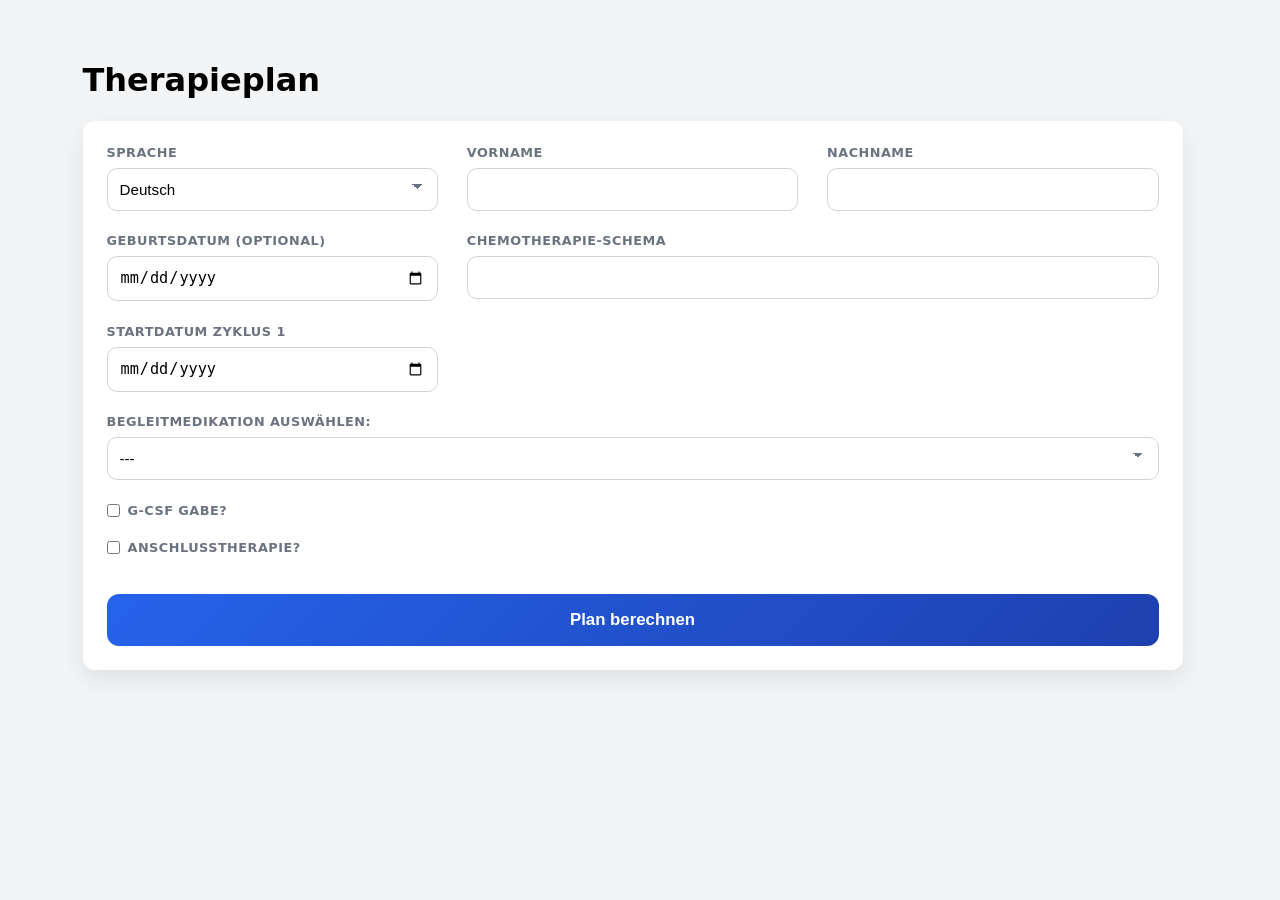
==== index.html @ 1ef846e5 "refactor: all JSON defitinitions (schemas for Cacles, support medication and gcsf) are now included " ====
<!DOCTYPE html>
<html lang="de">
<head>
<meta charset="UTF-8">
<title>Therapieplan – Onkologie</title>
<link rel="icon" type="image/x-icon" href="/favicon.ico" sizes="any">
<link rel="shortcut icon" type="image/x-icon" href="/favicon.ico">
<link rel="apple-touch-icon" href="/favicon.ico">
<meta name="theme-color" content="#2563eb">
<link rel="shortcut icon" href="favicon.ico">

<style>
  * {
    box-sizing: border-box;
  }
  html {
    scrollbar-gutter: stable;
  }
  :root {
    --primary: #2563eb;          /* Hauptblau */
    --primary-dark: #1e40af;     /* dunkler für Hover */
    --primary-light: #dbeafe;    /* helles Blau */
    --table-stripe: #f1f5f9;     /* sehr dezentes Grau-Blau */
    --text-dark: #1f2937;
  }
  body { font-family: system-ui, sans-serif; background:#f3f4f6; padding:2rem; }
  .container { max-width:1100px; margin:auto; }

  form, .plan {
    background:#fff; padding:1.5rem; border-radius:12px; margin-bottom:2rem;
    box-shadow:0 10px 25px rgba(0,0,0,0.08);
  }
  /* Formular als sauberes Grid */
  form {
    display: grid;
    grid-template-columns: 1fr 1fr 1fr;
    gap: 1.4rem 1.8rem;
    align-items: start;
  }

  /* Label als Block */
  form label {
    display: block;
    font-size: 0.8rem;
    text-transform: uppercase;
    letter-spacing: 0.5px;
    color: #6b7280;
  }
  form label input[type="checkbox"] {
    width: auto;
    margin: 0;
  }

  form label:has(input[type="checkbox"]) {
    display: flex;
    align-items: center;
    gap: 0.5rem;
  }
  /* Inputs */
  form input,
  form select {
    display: block;
    width: 100%;
    margin-top: 0.5rem;
    padding: 0.75rem;
    border-radius: 10px;
    border: 1px solid #d1d5db;
    font-size: 0.95rem;
    background: #fff;
    transition: all 0.2s ease;
  }

  form input:focus,
  form select:focus {
    outline: none;
    border-color: #2563eb;
    box-shadow: 0 0 0 3px rgba(37,99,235,0.15);
  }

  form select {
    appearance: none;
    -webkit-appearance: none;
    -moz-appearance: none;

    background-image:
      linear-gradient(45deg, transparent 50%, #6b7280 50%),
      linear-gradient(135deg, #6b7280 50%, transparent 50%);
    background-position:
      calc(100% - 20px) calc(50% - 3px),
      calc(100% - 15px) calc(50% - 3px);
    background-size: 5px 5px, 5px 5px;
    background-repeat: no-repeat;

    padding-right: 2.2rem;
  }
  /* Button volle Breite */
  form button {
    grid-column: 1 / -1;
    margin-top: 1rem;
    padding: 1rem;
    font-size: 1.05rem;
    border-radius: 12px;
    background: linear-gradient(135deg, var(--primary), var(--primary-dark));
    transition: transform 0.15s ease, box-shadow 0.15s ease;
  }

  form button:hover {
    transform: translateY(-2px);
    box-shadow: 0 8px 22px rgba(0,0,0,0.15);
  }


  label { font-weight:600; font-size:0.85rem; display:block; }
  input, button { width:100%; padding:0.6rem; margin-top:0.25rem; }
  button {
    background:#2563eb; color:#fff; border:none; border-radius:8px;
    font-weight:600; cursor:pointer;
  }
  .schema-field {
    grid-column: span 2;
  }

  .start-field {
    grid-column: span 1;
  }
  .warning { color:#2563eb; font-weight:600; }

  /* ===== Grafik-Styles ===== */
  .weekday-header{
    display:grid; grid-template-columns:repeat(7,1fr);
    text-align:center; font-weight:600; font-size:0.75rem;
    margin-bottom:6px; color:#374151;
  }
  .grid{ display:grid; grid-template-columns:repeat(7,1fr); gap:6px; }
  .day {
    border: 1px solid #e5e7eb;
    border-radius: 8px;
    min-height: 110px;
    padding: 10px 5px; /* Etwas mehr vertikaler Platz */
    background: #ecedef;
    position: relative;
    display: flex;
    /* Dies zentriert die Balken und Icons horizontal als Gruppe */
    justify-content: center; 
    align-items: stretch;
    gap: 12px; /* Abstand zwischen Balken und Icons */
  }

  .day.weekend{ background:#c4c6ca; }
  .day.holiday{ outline:2px solid #2563eb; outline-offset:-2px; }
  
  .therapy-bars {
    display: flex;
    gap: 5px;
    flex-shrink: 0;
    /* Kein festes 'width' mehr, damit es sich zentriert */
  }

  .bar {
    width: 30px; /* Hier die Breite der Balken einstellen - jetzt breiter */
    border-radius: 8px;
    display: flex;
    align-items: center;
    justify-content: center;
    font-weight: 800; /* Noch etwas fetter für bessere Lesbarkeit */
    color: #fff;
    font-size: 0.7rem;
    box-shadow: inset 0 0 4px rgba(0,0,0,0.15);
    /* Schreibt den Buchstaben vertikal, falls er zu breit für 15px ist */
    writing-mode: vertical-rl; 
    text-orientation: upright;
    padding: 4px 0;

  }

  .day-content {
    /* Kein 'flex: 1' mehr, damit die Gruppe in der Mitte bleibt */
    display: flex;
    flex-direction: column;
    justify-content: center;
    align-items: center;
  }

  .icon-block {
    text-align: center;
  }

  .icon {
    font-size: 2.2rem;
    line-height: 1;
    margin-bottom: 2px;
  }

  .icon-label {
    font-size: 0.65rem;
    font-weight: 700;
    color: #374151;
    white-space: nowrap;
  }

  .day-label {
    position: absolute;
    bottom: 4px;
    right: 6px;
    font-size: 0.7rem;
    font-weight: 800;
    color: #9ca3af;
  }

  .followup-separator td {
    text-align: center;
    font-weight: 700;
    padding: 1rem;
    background: #e0ecff;
    border-top: 2px solid var(--primary);
    border-bottom: 2px solid var(--primary);
  }
  .legend { display:flex; flex-wrap:wrap; gap:16px; font-size:0.8rem; margin-top: 1rem; }
  .legend-item { display:flex; align-items:center; gap:8px; }
  .legend-bar { width:18px; height:18px; border-radius:4px; }

  table {
    width: 100%;
    border-collapse: separate; /* wichtig für runde Ecken */
    border-spacing: 0;
    margin-top: 1.5rem;
    font-size: 0.9rem;
    border-radius: 12px;
    overflow: hidden;
    box-shadow: 0 4px 14px rgba(0,0,0,0.06);
  }

  /* Header */
  th {
    background: var(--primary);
    color: white;
    padding: 0.75rem;
    text-transform: uppercase;
    font-size: 0.75rem;
    letter-spacing: 0.6px;
    text-align: left;
  }

  /* Runde obere Ecken */
  th:first-child { border-top-left-radius: 12px; }
  th:last-child  { border-top-right-radius: 12px; }

  /* Zellen */
  td {
    padding: 0.7rem 0.8rem;
    color: var(--text-dark);
  }

  /* Zebra-Streifen */
  tbody tr:nth-child(even) {
    background: var(--table-stripe);
  }

  /* Hover dezenter */
  tbody tr:hover {
    background: var(--primary-light);
  }

  /* Letzte Zeile abrunden */
  tbody tr:last-child td:first-child {
    border-bottom-left-radius: 12px;
  }
  tbody tr:last-child td:last-child {
    border-bottom-right-radius: 12px;
  }

  .warning {
    font-weight: 600;
    color: #b91c1c;
  }
  .schema-info {
    margin-top: 12px;
    font-size: 0.9rem;
    color: #374151;
    padding-top: 8px;
    border-top: 1px solid #e5e7eb;
  }


    /* Date-Input optisch an andere Felder angleichen */
    form input[type="date"] {
      height: auto;
      line-height: 1.0;
      padding: 0.75rem;
    }
    form input[type="date"]::-webkit-date-and-time-value {
      text-align: left;
    }

    .gcsf-row {
      grid-column: 1 / -1;
      display: grid;
      grid-template-columns: 1fr 1fr;
      gap: 1.4rem 1.8rem;
    }
  .page-break-before {
    page-break-before: always;     /* alt */
    break-before: page;            /* modern */
  }
  /* ===== DRUCK-LOGIK ===== */
  @media print {

  form,
  .no-print,
  h1#title {
    display: none !important;
  }

  body {
    background: #fff;
    margin: 0;
    padding: 0;
  }

  .container {
    max-width: 100%;
    margin: 0;
  }

  .plan {
    box-shadow: none;
    border: none;
    padding: 0;
  }

  /* Standard: alles verstecken */
  #graphic,
  #legend,
  #table,
  #print-footer,
  #supportGraphic,
  #supportPlan {
    display: none;
  }

  /* ===== Grafikdruck ===== */
  body.print-graphic #graphic,
  body.print-graphic #legend,
  body.print-graphic #patient,
  body.print-graphic #print-footer {
    display: block !important;
  }

  body.print-graphic {
    page: graphicPage;
  }

  body.print-support #supportGraphic,
  body.print-support #patient,
  body.print-support #print-footer {
    display: block !important;
  }

  body.print-support {
    page: supportPage;
  }

  .support-week {
    break-inside: avoid;
    page-break-inside: avoid;
  }

  .support-cycle {
    break-inside: avoid;
    page-break-inside: avoid;
  }

  @page supportPage {
    size: A4 landscape;
    margin: 15mm;
  }

  @page graphicPage {
    size: A4 landscape;
    margin: 10mm;
  }

  /* ===== Tabellendruck ===== */
  body.print-table #table,
  body.print-table #patient,
  body.print-table #print-footer {
    display: block !important;
    font-size: 0.8rem;   /* vorher ~0.9rem */

  }

  body.print-table {
    page: tablePage;
  }

  body.print-table th,
  body.print-table td {
    font-size: 0.8rem;
    padding: 4px 6px;    /* etwas kompakter */
  }

  @page tablePage {
    size: A4 portrait;
    margin: 15mm;
  }

  thead {
    display: table-header-group;
  }

  tr {
    page-break-inside: avoid;
  }

  * {
    -webkit-print-color-adjust: exact !important;
    print-color-adjust: exact !important;
  }
}
</style>
</head>

<body>
<div class="container">
  <h1 id="title" data-i18n="therapyPlanCreation"></h1>

  <form id="therapyForm">
    <label>
      <span data-i18n="language"></span>
      <select id="languageSelect">
        <option value="de">Deutsch</option>
        <option value="en">English</option>
        <option value="tr">Türkçe</option>
        <option value="pl">Polski</option>
        <option value="ru">Русский</option>
        <option value="ua">Українська</option>
      </select>
    </label>
    <label>Vorname<input id="vorname" required></label>
    <label>Nachname<input id="nachname" required></label>
    <label>Geburtsdatum (optional)
      <input type="date" id="geburt" autocomplete="off">
    </label>
    <label class="schema-field">
      Chemotherapie-Schema
      <input list="schemaList" id="schemaInput" required>
      <datalist id="schemaList"></datalist>
    </label>

    <label class="start-field">
      Startdatum Zyklus 1
      <input type="date" id="startdatum" required>
    </label>
    <label style="grid-column: 1 / -1;">
      Begleitmedikation auswählen:
      <select id="supportSelect"></select>
    </label>
    <label style="grid-column: 1 / -1;">
      <input type="checkbox" id="gcsfEnabled">
      G-CSF Gabe?
    </label>

    <div class="gcsf-row" id="gcsfRow" style="display:none;">
      <label id="gcsfWrapper">
        Präparat auswählen:
        <select id="gcsfSelect">
          <option value="Pegfilgrastim" selected>Pegfilgrastim</option>
          <option value="Lipegfilgrastim">Lipegfilgrastim</option>
          <option value="Efbemalenograstim">Efbemalenograstim</option>
          <option value="Filgrastim">Filgrastim</option>
        </select>
      </label>

      <label id="gcsfDayWrapper">
        Applikationstag:
        <select id="gcsfDay">
          <option value="2">d2</option>
          <option value="3">d3</option>
        </select>
      </label>
    </div>

    <label style="grid-column: 1 / -1;">    
      <input type="checkbox" id="hasFollowUp">
      Anschlusstherapie?
    </label>

    <label id="followUpWrapper" style="display:none; grid-column: 1 / -1;">
      Folgetherapie auswählen:
      <select id="followUpSelect"></select>
    </label>

    <label id="supportFollowUpWrapper" style="display:none; grid-column: 1 / -1;">
      Begleitmedikation Folgetherapie:
      <select id="supportFollowUpSelect"></select>
    </label>
    <label id="gcsfFollowUpToggle" style="display:none; grid-column: 1 / -1;">
      <input type="checkbox" id="gcsfEnabledFollow">
      G-CSF Gabe (Folgetherapie)?
    </label>

    <div class="gcsf-row" id="gcsfRowFollow" style="display:none;">
      <label>
        Präparat auswählen:
        <select id="gcsfSelectFollow">
          <option value="Pegfilgrastim" selected>Pegfilgrastim</option>
          <option value="Lipegfilgrastim">Lipegfilgrastim</option>
          <option value="Efbemalenograstim">Efbemalenograstim</option>
          <option value="Filgrastim">Filgrastim</option>
        </select>
      </label>

      <label id="gcsfDayWrapperFollow">
        Applikationstag:
        <select id="gcsfDayFollow">
          <option value="2">d2</option>
          <option value="3">d3</option>
        </select>
      </label>
    </div>
    <button type="submit">Plan berechnen</button>
  </form>

  <div class="plan" id="plan" style="display:none">
    <div id="patient"></div>
    
    <div id="graphic-container">
        <h2 class="no-print" data-i18n="graphicOverview"></h2>
        <div id="graphic"></div>
    </div>

    <div class="no-print" style="margin:2rem 0; display:flex; gap:1rem; background: #eee; padding: 1rem; border-radius: 8px;">
        <button type="button" onclick="printGraphic()">Grafik drucken (Querformat)</button>
        <button type="button" onclick="printTable()">Tabelle drucken (Hochformat)</button>
        <button type="button" id="printSupportBtn" onclick="printSupport()">
          Begleitmedikation drucken
        </button>
    </div>

    <div id="table-container">
        <h2 class="no-print" data-i18n="tableOverview"></h2>
        <div id="table"></div>
        <div id="supportGraphic"></div>
        <div id="supportPlan"></div>
    </div>
    <div id="print-footer" class="print-footer">
      <hr>
      <p data-i18n-html="footerBlock"></p>
    </div>
  </div>
</div>
<script src="js/chemoSchemas.js"></script>
<script src="js/supportSchemas.js"></script>
<script src="js/gcsfSchemas.js"></script>
<script src="js/i18n.js"></script>
<script src="js/app.js"></script>

</body>
</html>
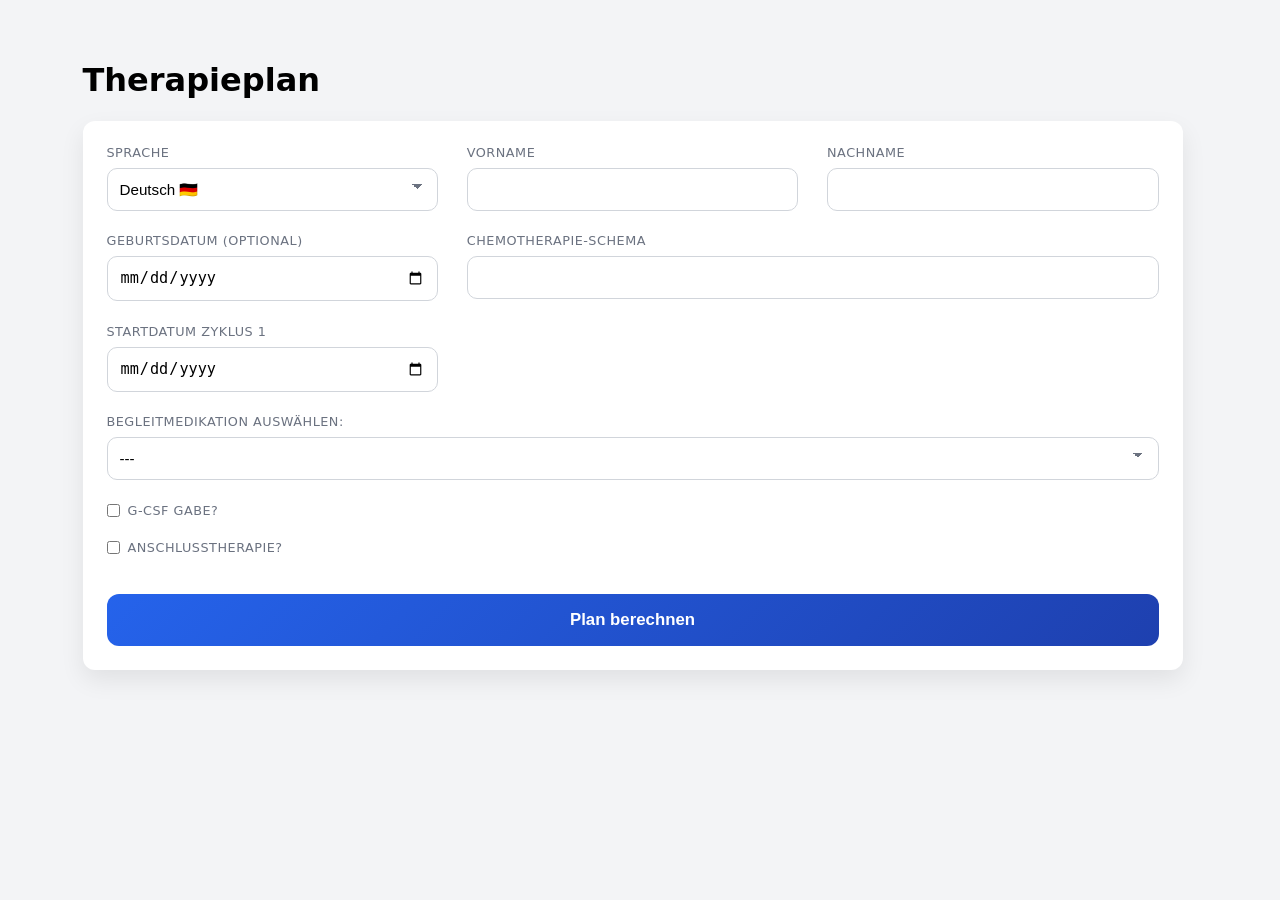
==== commit 56a27db7: "feature: add support for public holidays in all languages, based on NRW calendar NOTE: At this stage" ====
--- a/index.html
+++ b/index.html
@@ -9,415 +9,7 @@
 <meta name="theme-color" content="#2563eb">
 <link rel="shortcut icon" href="favicon.ico">
 
-<style>
-  * {
-    box-sizing: border-box;
-  }
-  html {
-    scrollbar-gutter: stable;
-  }
-  :root {
-    --primary: #2563eb;          /* Hauptblau */
-    --primary-dark: #1e40af;     /* dunkler für Hover */
-    --primary-light: #dbeafe;    /* helles Blau */
-    --table-stripe: #f1f5f9;     /* sehr dezentes Grau-Blau */
-    --text-dark: #1f2937;
-  }
-  body { font-family: system-ui, sans-serif; background:#f3f4f6; padding:2rem; }
-  .container { max-width:1100px; margin:auto; }
-
-  form, .plan {
-    background:#fff; padding:1.5rem; border-radius:12px; margin-bottom:2rem;
-    box-shadow:0 10px 25px rgba(0,0,0,0.08);
-  }
-  /* Formular als sauberes Grid */
-  form {
-    display: grid;
-    grid-template-columns: 1fr 1fr 1fr;
-    gap: 1.4rem 1.8rem;
-    align-items: start;
-  }
-
-  /* Label als Block */
-  form label {
-    display: block;
-    font-size: 0.8rem;
-    text-transform: uppercase;
-    letter-spacing: 0.5px;
-    color: #6b7280;
-  }
-  form label input[type="checkbox"] {
-    width: auto;
-    margin: 0;
-  }
-
-  form label:has(input[type="checkbox"]) {
-    display: flex;
-    align-items: center;
-    gap: 0.5rem;
-  }
-  /* Inputs */
-  form input,
-  form select {
-    display: block;
-    width: 100%;
-    margin-top: 0.5rem;
-    padding: 0.75rem;
-    border-radius: 10px;
-    border: 1px solid #d1d5db;
-    font-size: 0.95rem;
-    background: #fff;
-    transition: all 0.2s ease;
-  }
-
-  form input:focus,
-  form select:focus {
-    outline: none;
-    border-color: #2563eb;
-    box-shadow: 0 0 0 3px rgba(37,99,235,0.15);
-  }
-
-  form select {
-    appearance: none;
-    -webkit-appearance: none;
-    -moz-appearance: none;
-
-    background-image:
-      linear-gradient(45deg, transparent 50%, #6b7280 50%),
-      linear-gradient(135deg, #6b7280 50%, transparent 50%);
-    background-position:
-      calc(100% - 20px) calc(50% - 3px),
-      calc(100% - 15px) calc(50% - 3px);
-    background-size: 5px 5px, 5px 5px;
-    background-repeat: no-repeat;
-
-    padding-right: 2.2rem;
-  }
-  /* Button volle Breite */
-  form button {
-    grid-column: 1 / -1;
-    margin-top: 1rem;
-    padding: 1rem;
-    font-size: 1.05rem;
-    border-radius: 12px;
-    background: linear-gradient(135deg, var(--primary), var(--primary-dark));
-    transition: transform 0.15s ease, box-shadow 0.15s ease;
-  }
-
-  form button:hover {
-    transform: translateY(-2px);
-    box-shadow: 0 8px 22px rgba(0,0,0,0.15);
-  }
-
-
-  label { font-weight:600; font-size:0.85rem; display:block; }
-  input, button { width:100%; padding:0.6rem; margin-top:0.25rem; }
-  button {
-    background:#2563eb; color:#fff; border:none; border-radius:8px;
-    font-weight:600; cursor:pointer;
-  }
-  .schema-field {
-    grid-column: span 2;
-  }
-
-  .start-field {
-    grid-column: span 1;
-  }
-  .warning { color:#2563eb; font-weight:600; }
-
-  /* ===== Grafik-Styles ===== */
-  .weekday-header{
-    display:grid; grid-template-columns:repeat(7,1fr);
-    text-align:center; font-weight:600; font-size:0.75rem;
-    margin-bottom:6px; color:#374151;
-  }
-  .grid{ display:grid; grid-template-columns:repeat(7,1fr); gap:6px; }
-  .day {
-    border: 1px solid #e5e7eb;
-    border-radius: 8px;
-    min-height: 110px;
-    padding: 10px 5px; /* Etwas mehr vertikaler Platz */
-    background: #ecedef;
-    position: relative;
-    display: flex;
-    /* Dies zentriert die Balken und Icons horizontal als Gruppe */
-    justify-content: center; 
-    align-items: stretch;
-    gap: 12px; /* Abstand zwischen Balken und Icons */
-  }
-
-  .day.weekend{ background:#c4c6ca; }
-  .day.holiday{ outline:2px solid #2563eb; outline-offset:-2px; }
-  
-  .therapy-bars {
-    display: flex;
-    gap: 5px;
-    flex-shrink: 0;
-    /* Kein festes 'width' mehr, damit es sich zentriert */
-  }
-
-  .bar {
-    width: 30px; /* Hier die Breite der Balken einstellen - jetzt breiter */
-    border-radius: 8px;
-    display: flex;
-    align-items: center;
-    justify-content: center;
-    font-weight: 800; /* Noch etwas fetter für bessere Lesbarkeit */
-    color: #fff;
-    font-size: 0.7rem;
-    box-shadow: inset 0 0 4px rgba(0,0,0,0.15);
-    /* Schreibt den Buchstaben vertikal, falls er zu breit für 15px ist */
-    writing-mode: vertical-rl; 
-    text-orientation: upright;
-    padding: 4px 0;
-
-  }
-
-  .day-content {
-    /* Kein 'flex: 1' mehr, damit die Gruppe in der Mitte bleibt */
-    display: flex;
-    flex-direction: column;
-    justify-content: center;
-    align-items: center;
-  }
-
-  .icon-block {
-    text-align: center;
-  }
-
-  .icon {
-    font-size: 2.2rem;
-    line-height: 1;
-    margin-bottom: 2px;
-  }
-
-  .icon-label {
-    font-size: 0.65rem;
-    font-weight: 700;
-    color: #374151;
-    white-space: nowrap;
-  }
-
-  .day-label {
-    position: absolute;
-    bottom: 4px;
-    right: 6px;
-    font-size: 0.7rem;
-    font-weight: 800;
-    color: #9ca3af;
-  }
-
-  .followup-separator td {
-    text-align: center;
-    font-weight: 700;
-    padding: 1rem;
-    background: #e0ecff;
-    border-top: 2px solid var(--primary);
-    border-bottom: 2px solid var(--primary);
-  }
-  .legend { display:flex; flex-wrap:wrap; gap:16px; font-size:0.8rem; margin-top: 1rem; }
-  .legend-item { display:flex; align-items:center; gap:8px; }
-  .legend-bar { width:18px; height:18px; border-radius:4px; }
-
-  table {
-    width: 100%;
-    border-collapse: separate; /* wichtig für runde Ecken */
-    border-spacing: 0;
-    margin-top: 1.5rem;
-    font-size: 0.9rem;
-    border-radius: 12px;
-    overflow: hidden;
-    box-shadow: 0 4px 14px rgba(0,0,0,0.06);
-  }
-
-  /* Header */
-  th {
-    background: var(--primary);
-    color: white;
-    padding: 0.75rem;
-    text-transform: uppercase;
-    font-size: 0.75rem;
-    letter-spacing: 0.6px;
-    text-align: left;
-  }
-
-  /* Runde obere Ecken */
-  th:first-child { border-top-left-radius: 12px; }
-  th:last-child  { border-top-right-radius: 12px; }
-
-  /* Zellen */
-  td {
-    padding: 0.7rem 0.8rem;
-    color: var(--text-dark);
-  }
-
-  /* Zebra-Streifen */
-  tbody tr:nth-child(even) {
-    background: var(--table-stripe);
-  }
-
-  /* Hover dezenter */
-  tbody tr:hover {
-    background: var(--primary-light);
-  }
-
-  /* Letzte Zeile abrunden */
-  tbody tr:last-child td:first-child {
-    border-bottom-left-radius: 12px;
-  }
-  tbody tr:last-child td:last-child {
-    border-bottom-right-radius: 12px;
-  }
-
-  .warning {
-    font-weight: 600;
-    color: #b91c1c;
-  }
-  .schema-info {
-    margin-top: 12px;
-    font-size: 0.9rem;
-    color: #374151;
-    padding-top: 8px;
-    border-top: 1px solid #e5e7eb;
-  }
-
-
-    /* Date-Input optisch an andere Felder angleichen */
-    form input[type="date"] {
-      height: auto;
-      line-height: 1.0;
-      padding: 0.75rem;
-    }
-    form input[type="date"]::-webkit-date-and-time-value {
-      text-align: left;
-    }
-
-    .gcsf-row {
-      grid-column: 1 / -1;
-      display: grid;
-      grid-template-columns: 1fr 1fr;
-      gap: 1.4rem 1.8rem;
-    }
-  .page-break-before {
-    page-break-before: always;     /* alt */
-    break-before: page;            /* modern */
-  }
-  /* ===== DRUCK-LOGIK ===== */
-  @media print {
-
-  form,
-  .no-print,
-  h1#title {
-    display: none !important;
-  }
-
-  body {
-    background: #fff;
-    margin: 0;
-    padding: 0;
-  }
-
-  .container {
-    max-width: 100%;
-    margin: 0;
-  }
-
-  .plan {
-    box-shadow: none;
-    border: none;
-    padding: 0;
-  }
-
-  /* Standard: alles verstecken */
-  #graphic,
-  #legend,
-  #table,
-  #print-footer,
-  #supportGraphic,
-  #supportPlan {
-    display: none;
-  }
-
-  /* ===== Grafikdruck ===== */
-  body.print-graphic #graphic,
-  body.print-graphic #legend,
-  body.print-graphic #patient,
-  body.print-graphic #print-footer {
-    display: block !important;
-  }
-
-  body.print-graphic {
-    page: graphicPage;
-  }
-
-  body.print-support #supportGraphic,
-  body.print-support #patient,
-  body.print-support #print-footer {
-    display: block !important;
-  }
-
-  body.print-support {
-    page: supportPage;
-  }
-
-  .support-week {
-    break-inside: avoid;
-    page-break-inside: avoid;
-  }
-
-  .support-cycle {
-    break-inside: avoid;
-    page-break-inside: avoid;
-  }
-
-  @page supportPage {
-    size: A4 landscape;
-    margin: 15mm;
-  }
-
-  @page graphicPage {
-    size: A4 landscape;
-    margin: 10mm;
-  }
-
-  /* ===== Tabellendruck ===== */
-  body.print-table #table,
-  body.print-table #patient,
-  body.print-table #print-footer {
-    display: block !important;
-    font-size: 0.8rem;   /* vorher ~0.9rem */
-
-  }
-
-  body.print-table {
-    page: tablePage;
-  }
-
-  body.print-table th,
-  body.print-table td {
-    font-size: 0.8rem;
-    padding: 4px 6px;    /* etwas kompakter */
-  }
-
-  @page tablePage {
-    size: A4 portrait;
-    margin: 15mm;
-  }
-
-  thead {
-    display: table-header-group;
-  }
-
-  tr {
-    page-break-inside: avoid;
-  }
-
-  * {
-    -webkit-print-color-adjust: exact !important;
-    print-color-adjust: exact !important;
-  }
-}
-</style>
+<link rel="stylesheet" href="css/main.css">
 </head>
 
 <body>
@@ -427,14 +19,14 @@
   <form id="therapyForm">
     <label>
       <span data-i18n="language"></span>
-      <select id="languageSelect">
-        <option value="de">Deutsch</option>
-        <option value="en">English</option>
-        <option value="tr">Türkçe</option>
-        <option value="pl">Polski</option>
-        <option value="ru">Русский</option>
-        <option value="ua">Українська</option>
-      </select>
+        <select id="languageSelect">
+          <option value="de">Deutsch 🇩🇪 </option>
+          <option value="en">English 🇬🇧 </option>
+          <option value="tr">Türkçe 🇹🇷 </option>
+          <option value="pl">Polski 🇵🇱 </option>
+          <option value="ru">Русский 🇷🇺 </option>
+          <option value="ua">Українська 🇺🇦 </option>
+        </select>
     </label>
     <label>Vorname<input id="vorname" required></label>
     <label>Nachname<input id="nachname" required></label>
--- a/css/main.css
+++ b/css/main.css
@@ -0,0 +1,442 @@
+/* ==============================
+   1. BASE / RESET
+============================== */
+  * {
+    box-sizing: border-box;
+  }
+  html {
+    scrollbar-gutter: stable;
+  }
+  :root {
+    --primary: #2563eb;          /* Hauptblau */
+    --primary-dark: #1e40af;     /* dunkler für Hover */
+    --primary-light: #dbeafe;    /* helles Blau */
+    --table-stripe: #f1f5f9;     /* sehr dezentes Grau-Blau */
+    --text-dark: #1f2937;
+  }
+  body { font-family: system-ui, sans-serif; background:#f3f4f6; padding:2rem; }
+/* ==============================
+   2. LAYOUT
+============================== */
+  .container { max-width:1100px; margin:auto; }
+
+/* ==============================
+   3. FORM
+============================== */
+  form, .plan {
+    background:#fff; padding:1.5rem; border-radius:12px; margin-bottom:2rem;
+    box-shadow:0 10px 25px rgba(0,0,0,0.08);
+  }
+  /* Formular als sauberes Grid */
+  form {
+    display: grid;
+    grid-template-columns: 1fr 1fr 1fr;
+    gap: 1.4rem 1.8rem;
+    align-items: start;
+  }
+
+  /* Label als Block */
+  form label {
+    display: block;
+    font-size: 0.8rem;
+    text-transform: uppercase;
+    letter-spacing: 0.5px;
+    color: #6b7280;
+  }
+  form label input[type="checkbox"] {
+    width: auto;
+    margin: 0;
+  }
+
+  form label:has(input[type="checkbox"]) {
+    display: flex;
+    align-items: center;
+    gap: 0.5rem;
+  }
+  /* Inputs */
+  form input,
+  form select {
+    display: block;
+    width: 100%;
+    margin-top: 0.5rem;
+    padding: 0.75rem;
+    border-radius: 10px;
+    border: 1px solid #d1d5db;
+    font-size: 0.95rem;
+    background: #fff;
+    transition: all 0.2s ease;
+  }
+
+  form input:focus,
+  form select:focus {
+    outline: none;
+    border-color: #2563eb;
+    box-shadow: 0 0 0 3px rgba(37,99,235,0.15);
+  }
+
+  form select {
+    appearance: none;
+    -webkit-appearance: none;
+    -moz-appearance: none;
+
+    background-image:
+      linear-gradient(45deg, transparent 50%, #6b7280 50%),
+      linear-gradient(135deg, #6b7280 50%, transparent 50%);
+    background-position:
+      calc(100% - 20px) calc(50% - 3px),
+      calc(100% - 15px) calc(50% - 3px);
+    background-size: 5px 5px, 5px 5px;
+    background-repeat: no-repeat;
+
+    padding-right: 2.2rem;
+  }
+  /* Button volle Breite */
+  form button {
+    grid-column: 1 / -1;
+    margin-top: 1rem;
+    padding: 1rem;
+    font-size: 1.05rem;
+    border-radius: 12px;
+    background: linear-gradient(135deg, var(--primary), var(--primary-dark));
+    border: none;
+    color: #fff;
+    font-weight: 600;
+    cursor: pointer;
+    transition: transform 0.15s ease, box-shadow 0.15s ease;
+  }
+
+  form button:hover {
+    transform: translateY(-2px);
+    box-shadow: 0 8px 22px rgba(0,0,0,0.15);
+  }
+
+  /* Action buttons outside form (print buttons) */
+  .no-print button {
+    flex: 1;
+    padding: 0.9rem 1rem;
+    font-size: 1rem;
+    border-radius: 12px;
+    border: none;
+    background: linear-gradient(135deg, var(--primary), var(--primary-dark));
+    color: #fff;
+    font-weight: 600;
+    cursor: pointer;
+    transition: transform 0.15s ease, box-shadow 0.15s ease;
+  }
+
+  .no-print button:hover {
+    transform: translateY(-2px);
+    box-shadow: 0 8px 22px rgba(0,0,0,0.15);
+  }
+
+
+  input, button { width:100%; padding:0.6rem; margin-top:0.25rem; }
+  .schema-field {
+    grid-column: span 2;
+  }
+
+  .start-field {
+    grid-column: span 1;
+  }
+
+/* ==============================
+   4. GRAPHIC
+============================== */
+  /* ===== Grafik-Styles ===== */
+  .weekday-header{
+    display:grid; grid-template-columns:repeat(7,1fr);
+    text-align:center; font-weight:600; font-size:0.75rem;
+    margin-bottom:6px; color:#374151;
+  }
+  .grid{ display:grid; grid-template-columns:repeat(7,1fr); gap:6px; }
+  .day {
+    border: 1px solid #e5e7eb;
+    border-radius: 8px;
+    min-height: 110px;
+    padding: 10px 5px; /* Etwas mehr vertikaler Platz */
+    background: #ecedef;
+    position: relative;
+    display: flex;
+    /* Dies zentriert die Balken und Icons horizontal als Gruppe */
+    justify-content: center; 
+    align-items: stretch;
+    gap: 12px; /* Abstand zwischen Balken und Icons */
+  }
+
+  .day.weekend{ background:#c4c6ca; }
+  .day.holiday{ outline:2px solid #2563eb; outline-offset:-2px; }
+  
+  .therapy-bars {
+    display: flex;
+    gap: 5px;
+    flex-shrink: 0;
+    /* Kein festes 'width' mehr, damit es sich zentriert */
+  }
+
+  .bar {
+    width: 30px; /* Hier die Breite der Balken einstellen - jetzt breiter */
+    border-radius: 8px;
+    display: flex;
+    align-items: center;
+    justify-content: center;
+    font-weight: 800; /* Noch etwas fetter für bessere Lesbarkeit */
+    color: #fff;
+    font-size: 0.7rem;
+    box-shadow: inset 0 0 4px rgba(0,0,0,0.15);
+    /* Schreibt den Buchstaben vertikal, falls er zu breit für 15px ist */
+    writing-mode: vertical-rl; 
+    text-orientation: upright;
+    padding: 4px 0;
+
+  }
+
+  .day-content {
+    /* Kein 'flex: 1' mehr, damit die Gruppe in der Mitte bleibt */
+    display: flex;
+    flex-direction: column;
+    justify-content: center;
+    align-items: center;
+  }
+
+  .icon-block {
+    text-align: center;
+  }
+
+  .icon {
+    font-size: 2.2rem;
+    line-height: 1;
+    margin-bottom: 2px;
+  }
+
+  .icon-label {
+    font-size: 0.65rem;
+    font-weight: 700;
+    color: #374151;
+    white-space: nowrap;
+  }
+
+  .day-label {
+    position: absolute;
+    bottom: 4px;
+    right: 6px;
+    font-size: 0.7rem;
+    font-weight: 800;
+    color: #9ca3af;
+  }
+
+  .followup-separator td {
+    text-align: center;
+    font-weight: 700;
+    padding: 1rem;
+    background: #e0ecff;
+    border-top: 2px solid var(--primary);
+    border-bottom: 2px solid var(--primary);
+  }
+  .legend { display:flex; flex-wrap:wrap; gap:16px; font-size:0.8rem; margin-top: 1rem; }
+  .legend-item { display:flex; align-items:center; gap:8px; }
+  .legend-bar { width:18px; height:18px; border-radius:4px; }
+
+/* ==============================
+   5. TABLE
+============================== */
+  table {
+    width: 100%;
+    border-collapse: separate; /* wichtig für runde Ecken */
+    border-spacing: 0;
+    margin-top: 1.5rem;
+    font-size: 0.9rem;
+    border-radius: 12px;
+    overflow: hidden;
+    box-shadow: 0 4px 14px rgba(0,0,0,0.06);
+  }
+
+  /* Header */
+  th {
+    background: var(--primary);
+    color: white;
+    padding: 0.75rem;
+    text-transform: uppercase;
+    font-size: 0.75rem;
+    letter-spacing: 0.6px;
+    text-align: left;
+  }
+
+  /* Runde obere Ecken */
+  th:first-child { border-top-left-radius: 12px; }
+  th:last-child  { border-top-right-radius: 12px; }
+
+  /* Zellen */
+  td {
+    padding: 0.7rem 0.8rem;
+    color: var(--text-dark);
+  }
+
+  /* Zebra-Streifen */
+  tbody tr:nth-child(even) {
+    background: var(--table-stripe);
+  }
+
+  /* Hover dezenter */
+  tbody tr:hover {
+    background: var(--primary-light);
+  }
+
+  /* Letzte Zeile abrunden */
+  tbody tr:last-child td:first-child {
+    border-bottom-left-radius: 12px;
+  }
+  tbody tr:last-child td:last-child {
+    border-bottom-right-radius: 12px;
+  }
+
+  .warning {
+    font-weight: 600;
+    color: #b91c1c;
+  }
+  .schema-info {
+    margin-top: 12px;
+    font-size: 0.9rem;
+    color: #374151;
+    padding-top: 8px;
+    border-top: 1px solid #e5e7eb;
+  }
+
+
+    /* Date-Input optisch an andere Felder angleichen */
+    form input[type="date"] {
+      height: auto;
+      line-height: 1.0;
+      padding: 0.75rem;
+    }
+    form input[type="date"]::-webkit-date-and-time-value {
+      text-align: left;
+    }
+
+    .gcsf-row {
+      grid-column: 1 / -1;
+      display: grid;
+      grid-template-columns: 1fr 1fr;
+      gap: 1.4rem 1.8rem;
+    }
+  .page-break-before {
+    page-break-before: always;     /* alt */
+    break-before: page;            /* modern */
+  }
+/* ==============================
+   6. PRINT
+============================== */
+  /* ===== DRUCK-LOGIK ===== */
+  @media print {
+
+  form,
+  .no-print,
+  h1#title {
+    display: none !important;
+  }
+
+  body {
+    background: #fff;
+    margin: 0;
+    padding: 0;
+  }
+
+  .container {
+    max-width: 100%;
+    margin: 0;
+  }
+
+  .plan {
+    box-shadow: none;
+    border: none;
+    padding: 0;
+  }
+
+  /* Standard: alles verstecken */
+  #graphic,
+  #legend,
+  #table,
+  #print-footer,
+  #supportGraphic,
+  #supportPlan {
+    display: none;
+  }
+
+  /* ===== Grafikdruck ===== */
+  body.print-graphic #graphic,
+  body.print-graphic #legend,
+  body.print-graphic #patient,
+  body.print-graphic #print-footer {
+    display: block !important;
+  }
+
+  body.print-graphic {
+    page: graphicPage;
+  }
+
+  body.print-support #supportGraphic,
+  body.print-support #patient,
+  body.print-support #print-footer {
+    display: block !important;
+  }
+
+  body.print-support {
+    page: supportPage;
+  }
+
+  .support-week {
+    break-inside: avoid;
+    page-break-inside: avoid;
+  }
+
+  .support-cycle {
+    break-inside: avoid;
+    page-break-inside: avoid;
+  }
+
+  @page supportPage {
+    size: A4 landscape;
+    margin: 15mm;
+  }
+
+  @page graphicPage {
+    size: A4 landscape;
+    margin: 10mm;
+  }
+
+  /* ===== Tabellendruck ===== */
+  body.print-table #table,
+  body.print-table #patient,
+  body.print-table #print-footer {
+    display: block !important;
+    font-size: 0.8rem;   /* vorher ~0.9rem */
+
+  }
+
+  body.print-table {
+    page: tablePage;
+  }
+
+  body.print-table th,
+  body.print-table td {
+    font-size: 0.8rem;
+    padding: 4px 6px;    /* etwas kompakter */
+  }
+
+  @page tablePage {
+    size: A4 portrait;
+    margin: 15mm;
+  }
+
+  thead {
+    display: table-header-group;
+  }
+
+  tr {
+    page-break-inside: avoid;
+  }
+
+  * {
+    -webkit-print-color-adjust: exact !important;
+    print-color-adjust: exact !important;
+  }
+}
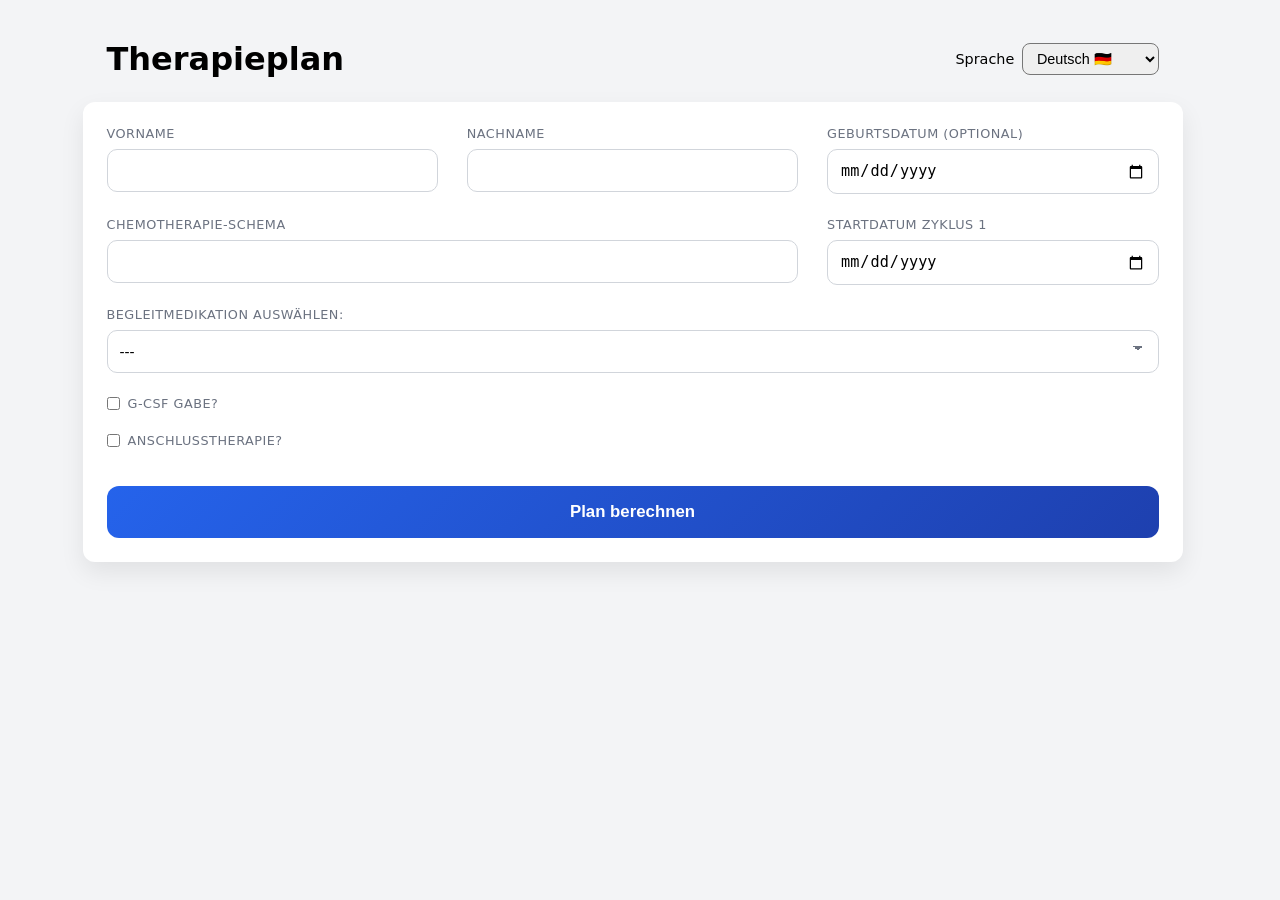
==== commit c5946f1a: "layout: moved language selector out of main form" ====
--- a/index.html
+++ b/index.html
@@ -14,20 +14,24 @@
 
 <body>
 <div class="container">
+<div class="page-header">
   <h1 id="title" data-i18n="therapyPlanCreation"></h1>
 
-  <form id="therapyForm">
+  <div class="language-switch">
     <label>
       <span data-i18n="language"></span>
-        <select id="languageSelect">
-          <option value="de">Deutsch 🇩🇪 </option>
-          <option value="en">English 🇬🇧 </option>
-          <option value="tr">Türkçe 🇹🇷 </option>
-          <option value="pl">Polski 🇵🇱 </option>
-          <option value="ru">Русский 🇷🇺 </option>
-          <option value="ua">Українська 🇺🇦 </option>
-        </select>
+      <select id="languageSelect">
+        <option value="de">Deutsch 🇩🇪</option>
+        <option value="en">English 🇬🇧</option>
+        <option value="tr">Türkçe 🇹🇷</option>
+        <option value="pl">Polski 🇵🇱</option>
+        <option value="ru">Русский 🇷🇺</option>
+        <option value="ua">Українська 🇺🇦</option>
+      </select>
     </label>
+  </div>
+</div>
+  <form id="therapyForm">
     <label>Vorname<input id="vorname" required></label>
     <label>Nachname<input id="nachname" required></label>
     <label>Geburtsdatum (optional)
--- a/css/main.css
+++ b/css/main.css
@@ -21,9 +21,35 @@
   .container { max-width:1100px; margin:auto; }
 
 /* ==============================
-   3. FORM
-============================== */
-  form, .plan {
+   3. FORM AND LANGUAGE SELECTOR
+============================== */
+
+.page-header {
+  display: flex;
+  justify-content: space-between;
+  align-items: center;
+  margin-bottom: 1.5rem;
+  padding: 0 1.5rem;
+}
+
+.page-header h1 {
+  margin: 0;
+}
+
+.language-switch label {
+  display: flex;
+  align-items: center;
+  gap: 0.5rem;
+  font-size: 0.9rem;
+}
+
+.language-switch select {
+  padding: 0.4rem 0.6rem;
+  font-size: 0.9rem;
+  border-radius: 8px;
+}
+
+form, .plan {
     background:#fff; padding:1.5rem; border-radius:12px; margin-bottom:2rem;
     box-shadow:0 10px 25px rgba(0,0,0,0.08);
   }
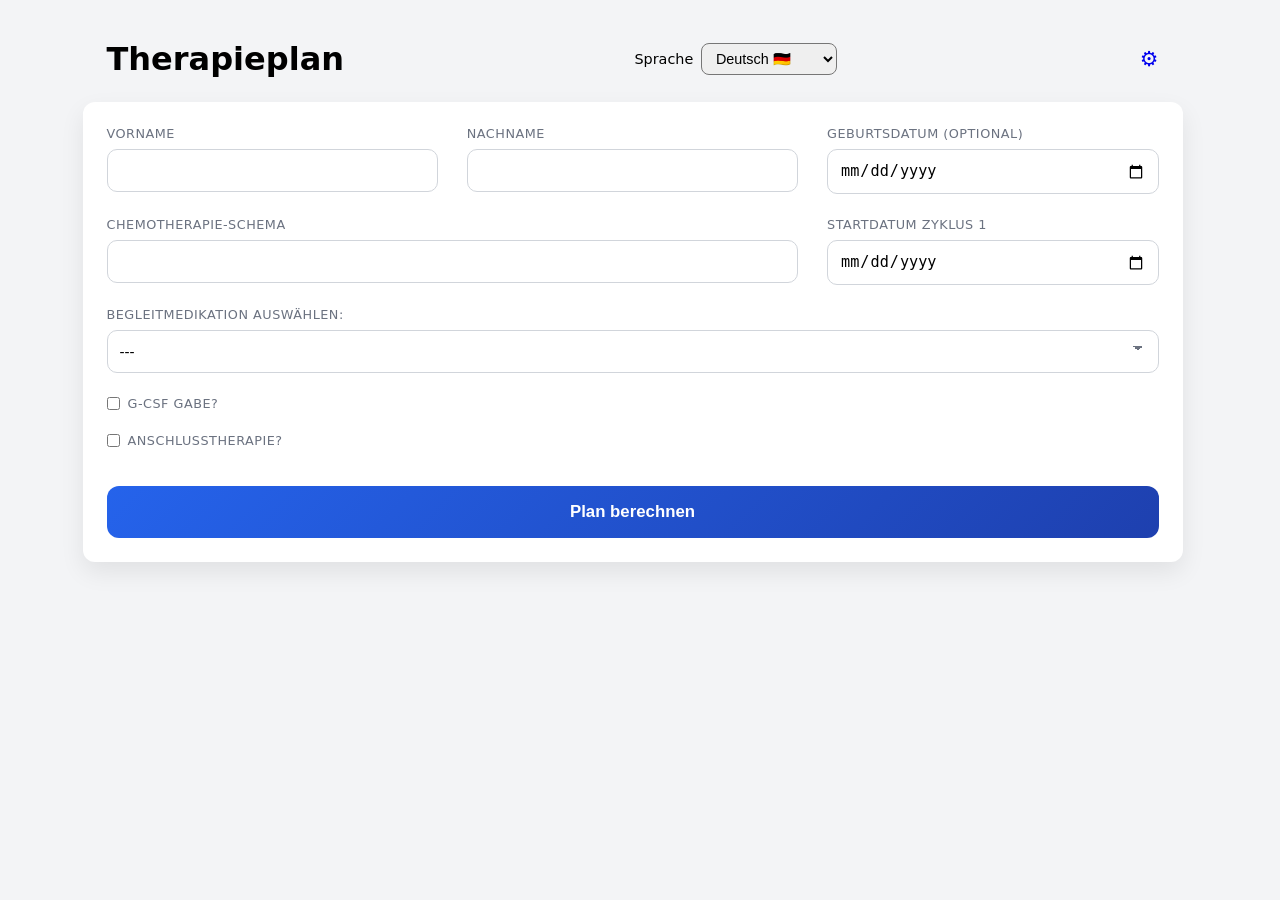
==== commit 6596debe: "feat: add admin.html skeleton with tab navigation and admin.css Adds administration page with 5-tab " ====
--- a/index.html
+++ b/index.html
@@ -30,6 +30,7 @@
       </select>
     </label>
   </div>
+  <a href="admin.html" title="Verwaltung" style="font-size:1.3rem;text-decoration:none;margin-left:0.75rem;">⚙️</a>
 </div>
   <form id="therapyForm">
     <label>Vorname<input id="vorname" required></label>
@@ -121,7 +122,6 @@
     <div id="patient"></div>
     
     <div id="graphic-container">
-        <h2 class="no-print" data-i18n="graphicOverview"></h2>
         <div id="graphic"></div>
     </div>
 
@@ -138,16 +138,19 @@
         <div id="table"></div>
         <div id="supportGraphic"></div>
         <div id="supportPlan"></div>
-    </div>
-    <div id="print-footer" class="print-footer">
-      <hr>
-      <p data-i18n-html="footerBlock"></p>
+        <hr>
+        <div id="print-footer" class="print-footer">
+        </div>
+        <hr>
     </div>
   </div>
 </div>
+<script src="js/config.js"></script>
+<script src="js/persistence.js"></script>
 <script src="js/chemoSchemas.js"></script>
 <script src="js/supportSchemas.js"></script>
 <script src="js/gcsfSchemas.js"></script>
+<script src="js/schemaStore.js"></script>
 <script src="js/i18n.js"></script>
 <script src="js/app.js"></script>
 
--- a/css/main.css
+++ b/css/main.css
@@ -169,6 +169,14 @@
    4. GRAPHIC
 ============================== */
   /* ===== Grafik-Styles ===== */
+
+  .plan-headline {
+    margin: 0 0 1rem 0;
+    font-size: 1.4rem;
+    font-weight: 700;
+    color: #111;
+  }
+
   .weekday-header{
     display:grid; grid-template-columns:repeat(7,1fr);
     text-align:center; font-weight:600; font-size:0.75rem;
@@ -348,6 +356,11 @@
     page-break-before: always;     /* alt */
     break-before: page;            /* modern */
   }
+/* Elemente nur für Druck sichtbar */
+.print-only {
+  display: none;
+}
+
 /* ==============================
    6. PRINT
 ============================== */
@@ -356,7 +369,8 @@
 
   form,
   .no-print,
-  h1#title {
+  h1#title,
+  .page-header {
     display: none !important;
   }
 
@@ -376,8 +390,15 @@
     border: none;
     padding: 0;
   }
-
+  .print-footer-clone {
+    margin-top: 1rem;
+    padding-top: 0.2rem;
+    border-top: 1px solid #000;
+    font-size: 0.85rem;
+  }
   /* Standard: alles verstecken */
+  #title,
+  .language-switch,
   #graphic,
   #legend,
   #table,
@@ -386,13 +407,34 @@
   #supportPlan {
     display: none;
   }
+  
+  body.print-graphic #patient {
+    display: none !important;
+  }
 
   /* ===== Grafikdruck ===== */
-  body.print-graphic #graphic,
-  body.print-graphic #legend,
-  body.print-graphic #patient,
+
+  body.print-graphic #graphic {
+    display: block !important;
+  }
+
+  body.print-graphic #graphic * {
+    visibility: visible !important;
+  }
+
+  /* Globalen Footer im Grafikdruck NICHT anzeigen */
   body.print-graphic #print-footer {
+    display: none !important;
+  }
+
+  /* Print-only Elemente sichtbar */
+  body.print-graphic .print-only {
     display: block !important;
+  }
+
+  /* Bildschirm-Elemente ausblenden */
+  body.print-graphic .no-print {
+    display: none !important;
   }
 
   body.print-graphic {
@@ -465,4 +507,4 @@
     -webkit-print-color-adjust: exact !important;
     print-color-adjust: exact !important;
   }
-}+}
